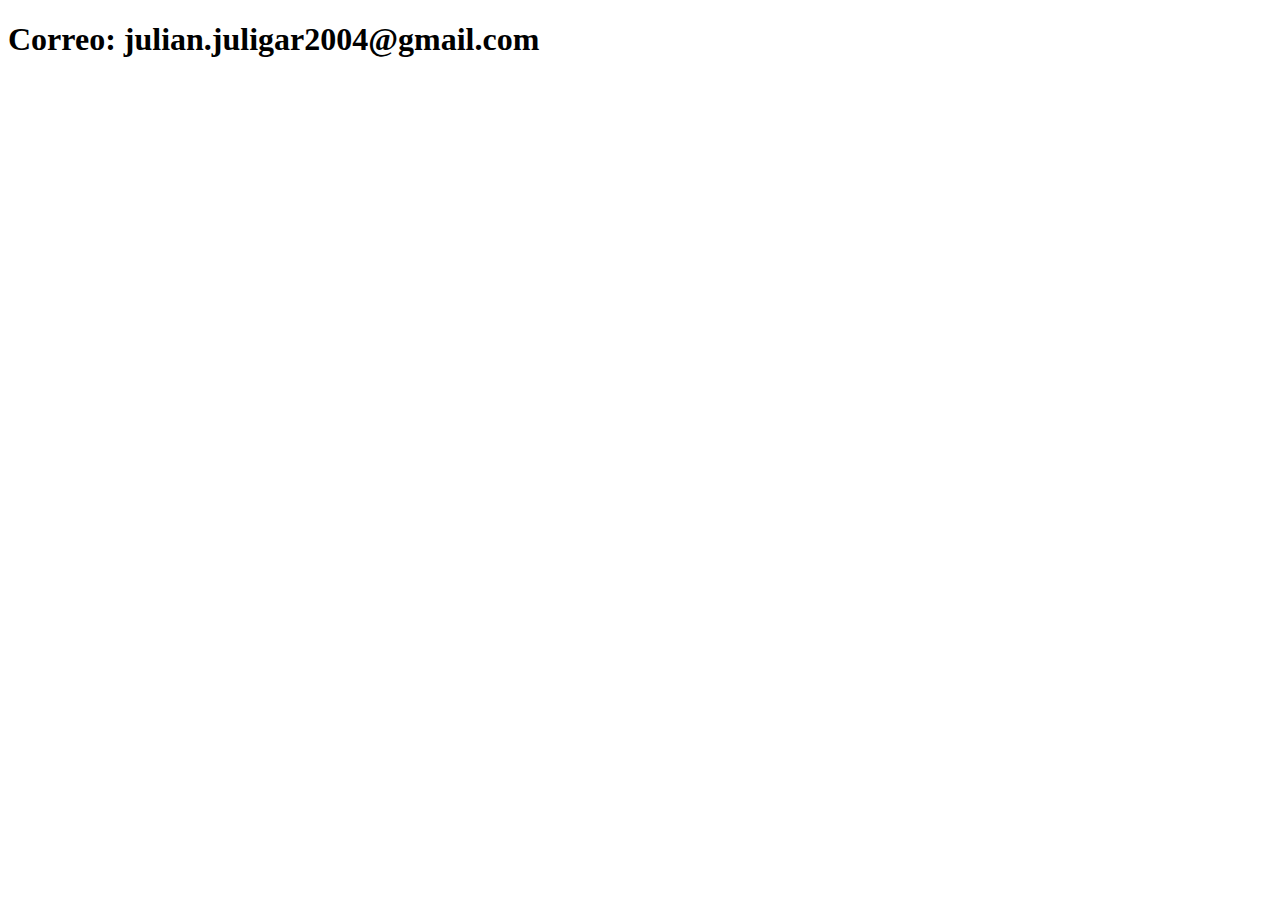
==== contacto.html @ a39477b4 "Se agrega archivo de contacto" ====
<!DOCTYPE html>
<html lang="es-co">
<head>
    <meta charset="UTF-8">
    <meta name="viewport" content="width=device-width, initial-scale=1.0">
    <title>Contacto</title>
</head>
<body>
    <h1>Correo: julian.juligar2004@gmail.com</h1>
</body>
</html>
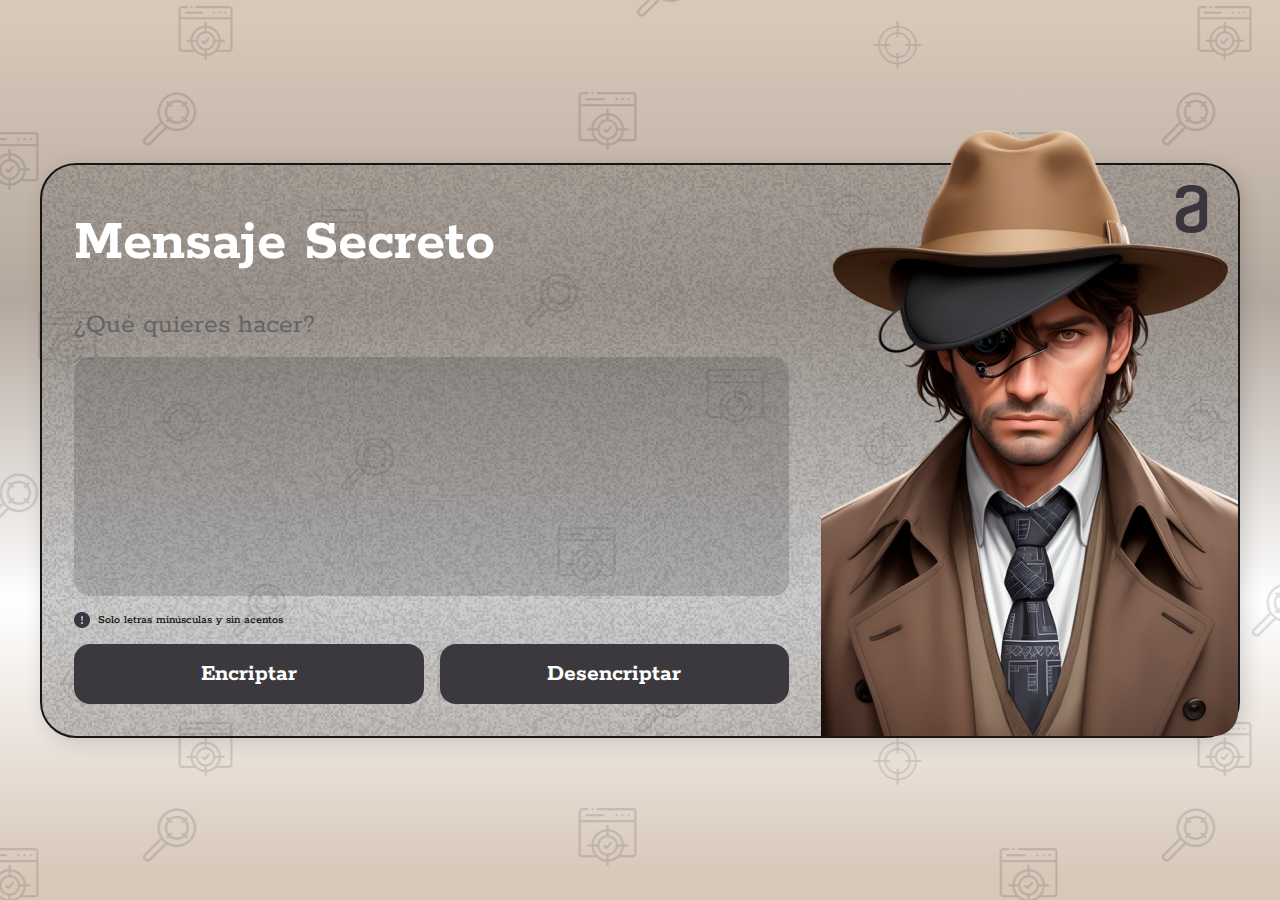
==== commit 2e14dc1d: "Se agrega archivo CSS, recursos de img, Se agrega encriptador.js y además se actualiza el Index.html" ====
--- a/contacto.html
+++ b/contacto.html
@@ -1,11 +1,48 @@
 <!DOCTYPE html>
 <html lang="es-co">
+
 <head>
     <meta charset="UTF-8">
     <meta name="viewport" content="width=device-width, initial-scale=1.0">
-    <title>Contacto</title>
+    <link rel="stylesheet" href="style.css">
+    <title>Encriptador</title>
 </head>
+
 <body>
-    <h1>Correo: julian.juligar2004@gmail.com</h1>
+    
+    <main>
+        <div class="container">
+            <div class="container__aluraLogo">
+                <img src="/img/Logo.png" alt="logo de Alura">
+            </div>
+            <div class="container__contenido">
+
+                <div class="container__informaciones">
+                        <div class="container__texto">
+                            <h1></h1>
+                            <p class="texto__parrafo"></p>
+                        </div>
+                        <input type="text" id="cajonTexto" class="container__input">
+                        <div>
+                            <h6 class="texto__información"><img src="/img/exclamation-circle-fill 16x16.png">Solo letras minúsculas y sin acentos</h6>
+                        </div>
+                        <div class="container__botones">
+                            <div class="container__botones__hz">
+                                <button onclick="botonReset();" class="container__boton__peque" id="reset"><img src="/img/ico-reiniciar-32px.png"></button>
+                                <button onclick="botonEncriptar();" id="encriptar" class="container__boton">Encriptar</button>
+                            </div>
+                            <div class="container__botones__hz">
+                                <button onclick="botonDesencriptar();" class="container__boton" id="desencriptar" disabled>Desencriptar</button>
+                                <button onclick="botonCopiar();" class="container__boton__peque" id="copiar"><img src="/img/ico-copiarDocB-32px.png"></button>
+                            </div>
+                        </div>
+                    
+                    </div>
+                <img src="./img/persona 625.png" alt="Un detective mirandote" class="container__imagen" />
+            </div>
+        </div>
+    </main>
+    <script src="encriptador.js" defer></script>
 </body>
+
 </html>--- a/style.css
+++ b/style.css
@@ -0,0 +1,283 @@
+@import url('https://fonts.googleapis.com/css2?family=Rokkitt:ital,wght@0,100..900;1,100..900&display=swap');
+
+* {
+    box-sizing: border-box;
+    margin: 0;
+    padding: 0;
+    color: white;
+    font-family: "Rokkitt", serif;
+}
+
+:disabled{
+    cursor: not-allowed;
+}
+
+resaltado {
+    color: #020202;
+    font-weight: bold;
+    font-style: italic;
+    font-family: "Rokkitt", serif;
+    background-color: rgba(250, 250, 250, 0.30)
+    }
+
+body {
+    background: linear-gradient(#D7C8B9 2.5%, #b4a89e 33.33%, #ffffff 66.67%, #D7C8B9 97.5%);
+    height: 100vh;    
+    display: flex;
+    align-items: center;
+    justify-content: center;
+    box-sizing: border-box;
+    }
+
+img {
+    max-width: 100%;
+}
+
+body:before {
+    background-image: url("img/Lupas.png");
+    background-repeat: repeat;
+    background-position: center;
+    content: "";
+    display: block;
+    position: absolute;
+    width: 100%;
+    height: 100%;
+    opacity: 0.125;
+}
+
+.container {
+    width: 1200px;
+    height: 575px;
+    display: flex;
+    flex-direction: column;
+    align-items: center;
+    justify-content: space-between;
+    border-radius: 36px;
+    border: 2px solid #161617;
+    box-shadow: 4px 4px 20px 0px rgba(1, 8, 14, 0.15);
+    background-image: url("img/Ruido2.png");
+    background-size: 100% 100%;
+    position: relative;
+}
+
+.container__aluraLogo {
+    display: flex;
+    align-items: flex-end;
+    position: absolute;
+    top: 20px;
+    right: 30px;
+}
+
+.container__contenido {
+    display: flex;
+    align-items: flex-end;
+    justify-content: space-between;
+    box-sizing: border-box;
+    position: absolute;
+    bottom: 0;
+    right: 0;
+    left: 0;
+}
+
+.container__informaciones {
+    display: flex;
+    flex-direction:column;
+    height: 575px;
+    width: 100%;
+    padding: 2rem;
+    align-items: stretch;
+    justify-content: space-between;
+    box-sizing: border-box;
+
+}
+
+/* ------- CONTENEDOR BOTONES -------- */
+
+.container__botones {
+    display: flex;
+    justify-content: space-between;
+    gap: 1em;
+}
+
+.container__botones__hz {
+    width: 100%;
+    display: flex;
+    justify-content: space-between;
+    gap: 1em;
+}
+
+.container__boton {
+    border-radius: 16px;
+    background: #3b383e;
+    padding: 16px;
+    width: 100%;
+    height: 60px;
+    font-size: 24px;
+    font-weight: 700;
+    border: none;
+    margin-top: 1rem;
+}
+
+.container__boton__peque {
+    border-radius: 16px;
+    background: #3b383e;
+    padding: 0px;
+    min-width: 60px;
+    font-size: 12px;
+    font-weight: 700;
+    border: none;
+    margin-top: 1rem;
+}
+
+.container__boton:disabled {
+    background: #898989;
+}
+
+
+.container__texto {
+    margin: 16px 0 16px 0;
+}
+
+.container__input {
+    width: 100%;
+    height: 100%;
+    border-radius: 16px;
+    background-color: #FFF;
+    text-transform: lowercase;
+    border: none;
+    color: #3b383e;
+    padding: 1rem;
+    font-size: 24px;
+    font-weight: 500;
+    font-family: "Rokkitt", serif;
+    font-weight: bolder;
+}
+
+.container__input:disabled {
+    background-color:rgba(50, 50, 50, 0.2);
+}
+
+h1 {
+    font-family: "Rokkitt", serif;
+    font-weight: bolder;
+    font-size: 60px;
+    padding-bottom: 2rem;
+}
+
+button {
+    font-family: "Rokkitt", serif;
+    font-weight: bolder;
+    cursor: pointer;
+}
+
+.texto__parrafo {
+    font-size: 28px;
+    font-weight: 400;
+    font-family: "Rokkitt", serif;
+    color: rgb(100, 100, 100);
+}
+
+.texto__información {
+    font-size: 12px;
+    font-weight: 500;
+    font-family: "Rokkitt", serif;
+    padding-top: 16px;
+    color: #161617;
+    display: flex;
+    align-items: center;
+    gap: 8px;
+}
+
+/* Responsibidad */
+
+@media(max-width: 1250px) {
+
+
+    .container {
+        margin: 4dw 0 0 4dw;
+        width: 92dvw;
+        border: 1px solid #161617;
+    }
+    
+}
+
+@media(max-width: 1000px) {
+    
+    .container__imagen {
+        display: none;
+    }
+
+    h1 {
+        font-family: "Rokkitt", serif;
+        font-weight: bolder;
+        font-size: 60px;
+        padding-bottom: 0.5rem;
+        padding-right: 3rem;
+    }
+
+    .texto__parrafo {
+        font-size: 28px;
+        font-weight: 400;
+        font-family: "Rokkitt", serif;
+        color: rgb(100, 100, 100);
+    }
+}
+
+@media(max-width: 600px) {
+
+    .container__imagen {
+        display: none;
+    }
+
+    h1 {
+        font-family: "Rokkitt", serif;
+        font-weight: bolder;
+        font-size: 45px;
+        padding-bottom: 0.5rem;
+        padding-right: 3rem;
+    }
+
+    .texto__parrafo {
+        font-size: 21px;
+        font-weight: 400;
+        font-family: "Rokkitt", serif;
+        color: rgb(100, 100, 100);
+    }
+
+    .container__botones {
+        display: flex;
+        flex-direction: column;
+        gap: 0;
+        width: 100%;
+    }
+
+    .container__botones__hz {
+        display: flex;
+        width: 100%;
+        gap: 0.5rem;
+    }
+
+    .container__boton {
+        border-radius: 8px;
+        background: #3b383e;
+        padding: 8px;
+        width: 100%;
+        height: 40px;
+        font-size: 16px;
+        font-weight: 400;
+        border: none;
+        margin-top: 0.5rem;
+    }
+
+    .container__boton__peque {
+        border-radius: 8px;
+        background: #3b383e;
+        padding: 4px;
+        min-width: 60px;
+        max-height: 40px;
+        font-size: 8px;
+        font-weight: 400;
+        border: none;
+        margin-top: 0.5rem;
+    }
+}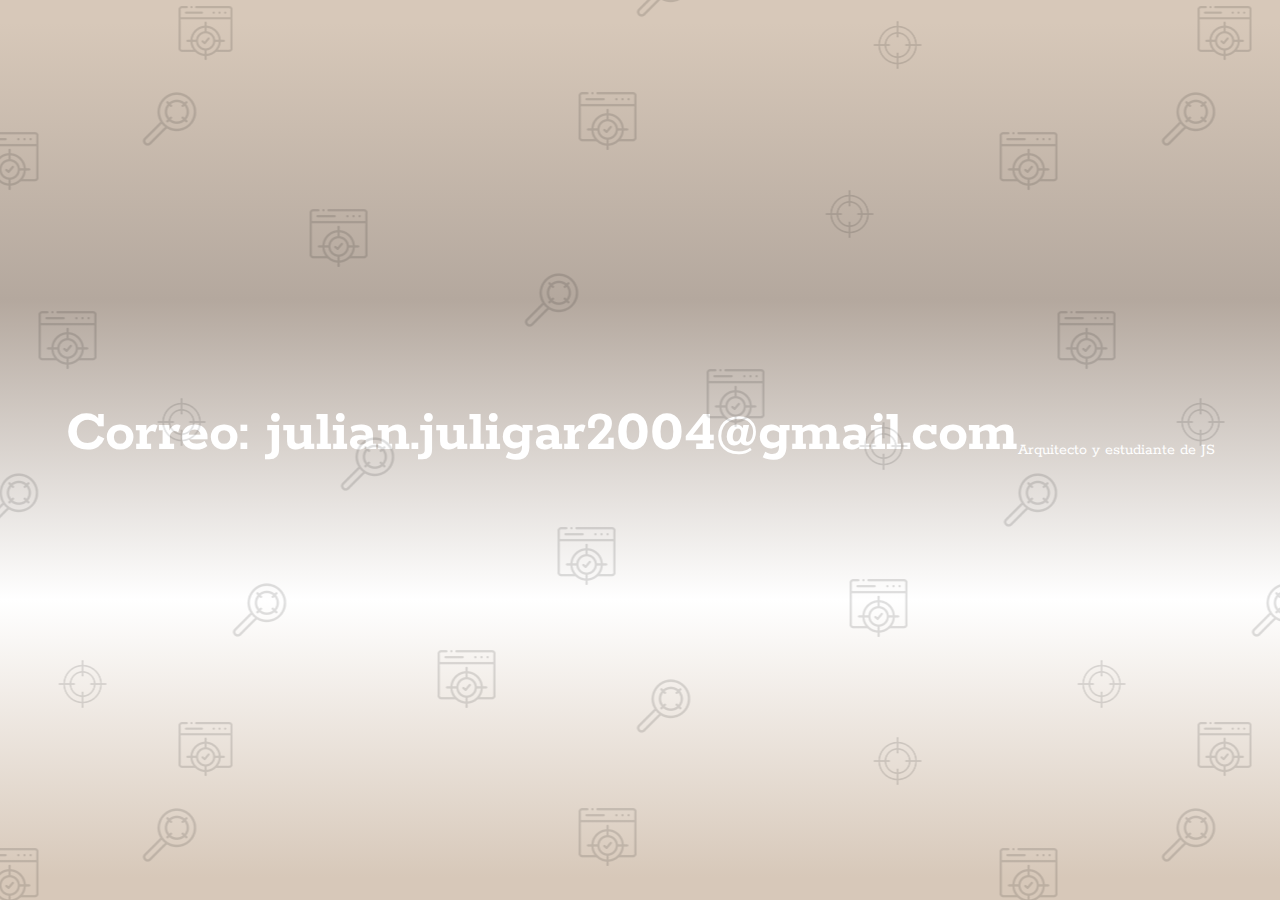
==== commit 15f73837: "Se ajusta texto de contacto.html con información correcta" ====
--- a/contacto.html
+++ b/contacto.html
@@ -5,44 +5,11 @@
     <meta charset="UTF-8">
     <meta name="viewport" content="width=device-width, initial-scale=1.0">
     <link rel="stylesheet" href="style.css">
-    <title>Encriptador</title>
+    <title>Contacto</title>
 </head>
 
 <body>
-    
-    <main>
-        <div class="container">
-            <div class="container__aluraLogo">
-                <img src="/img/Logo.png" alt="logo de Alura">
-            </div>
-            <div class="container__contenido">
-
-                <div class="container__informaciones">
-                        <div class="container__texto">
-                            <h1></h1>
-                            <p class="texto__parrafo"></p>
-                        </div>
-                        <input type="text" id="cajonTexto" class="container__input">
-                        <div>
-                            <h6 class="texto__información"><img src="/img/exclamation-circle-fill 16x16.png">Solo letras minúsculas y sin acentos</h6>
-                        </div>
-                        <div class="container__botones">
-                            <div class="container__botones__hz">
-                                <button onclick="botonReset();" class="container__boton__peque" id="reset"><img src="/img/ico-reiniciar-32px.png"></button>
-                                <button onclick="botonEncriptar();" id="encriptar" class="container__boton">Encriptar</button>
-                            </div>
-                            <div class="container__botones__hz">
-                                <button onclick="botonDesencriptar();" class="container__boton" id="desencriptar" disabled>Desencriptar</button>
-                                <button onclick="botonCopiar();" class="container__boton__peque" id="copiar"><img src="/img/ico-copiarDocB-32px.png"></button>
-                            </div>
-                        </div>
-                    
-                    </div>
-                <img src="./img/persona 625.png" alt="Un detective mirandote" class="container__imagen" />
-            </div>
-        </div>
-    </main>
-    <script src="encriptador.js" defer></script>
+    <h1>Correo: julian.juligar2004@gmail.com</h1>
+      <p>Arquitecto y estudiante de JS</p>
 </body>
-
 </html>